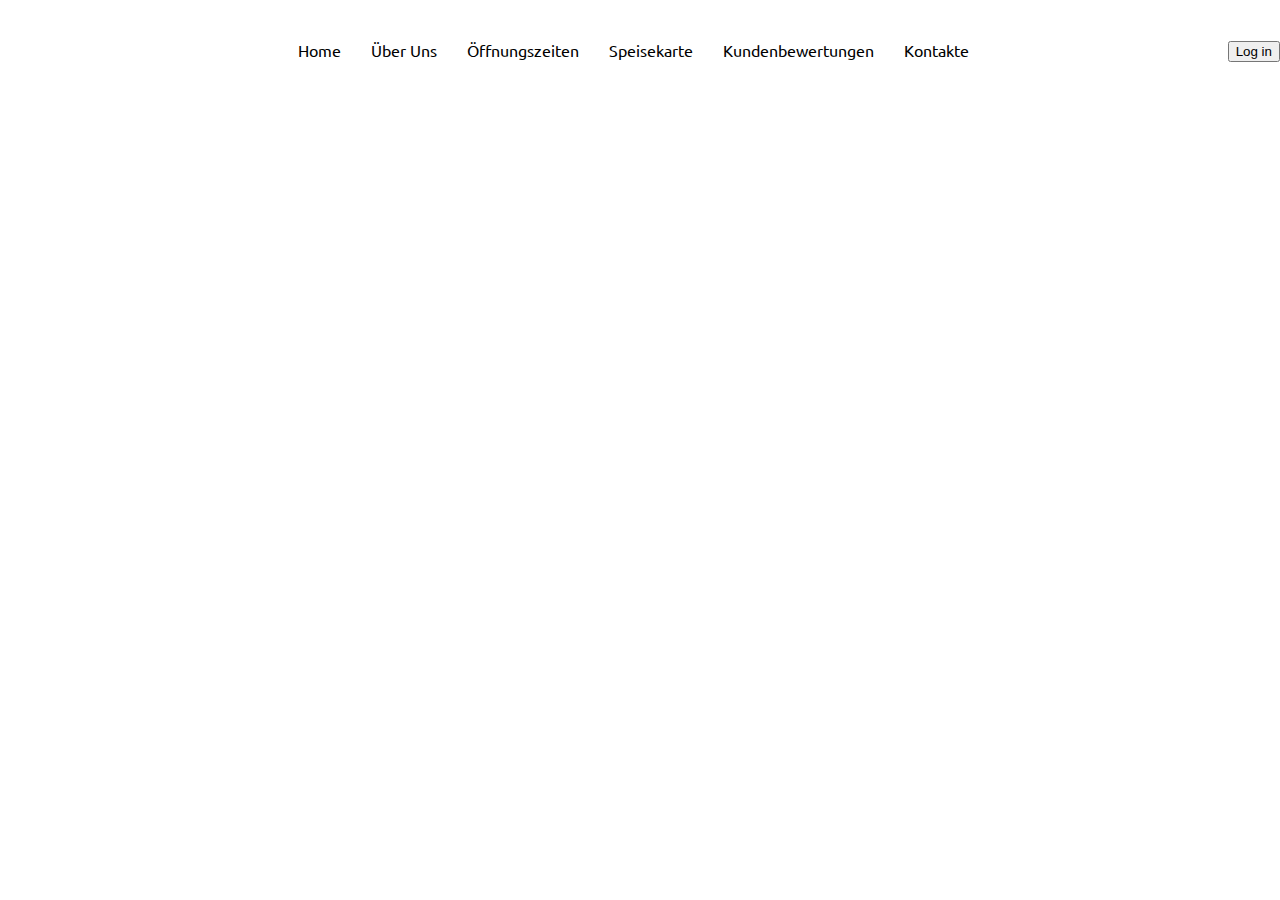
==== index.html @ 0bee8b0f "Update index.html" ====
<!DOCTYPE html>
<html lang="en">

<head>
    <meta charset="UTF-8">
    <meta name="viewport" content="width=device-width, initial-scale=1.0">
    <link href='https://unpkg.com/boxicons@2.1.4/css/boxicons.min.css' rel='stylesheet'>
    <link rel="stylesheet" href="style.css">
    <title>Projekt - CodyAnis</title>
</head>

<body>
    <div class="container">
        <div class="header">
            <div class="logo">

            </div>
            <div class="categories">
                <ul type="none">
                    <li class="categorie"><a href="#">Home</a></li>
                    <li class="categorie"><a href="#">Über Uns</a></li>
                    <li class="categorie"><a href="#">Öffnungszeiten</a></li>
                    <li class="categorie"><a href="#">Speisekarte</a></li>
                    <li class="categorie"><a href="#">Kundenbewertungen</a></li>
                    <li class="categorie"><a href="#">Kontakte</a></li>
                </ul>
            </div>
            <div class="Profil">
                <button><img src="" id="login">Log in</button>
            </div>
        </div>
    </div>
</body>

</html>
---- style.css ----
@import url('https://fonts.googleapis.com/css2?family=Ubuntu:ital,wght@0,300;0,400;0,500;0,700;1,300;1,400;1,500;1,700&display=swap');
body{
    margin:0;
    padding:0;
    box-sizing:border-box;
    font-family:'Ubuntu', sans-serif;
}

:root {
    --gold: #F2B755;
    --gray: #222222;
}


.container{
    height:100%;
    width:100%;
}

/*header*/

.header{
    display:flex;
    flex-direction:row;
    align-items:center;
    justify-content:space-between;
    height:100px;
    width:100%;
}

.header>.categories{
    display:flex;
    flex-direction:row;
}

.header>.categories>ul{
    display:flex;
    flex-direction:row;
}

.header>.categories>ul>li>a{
    padding:0px 15px;
    color:black;
    text-decoration:none;
}
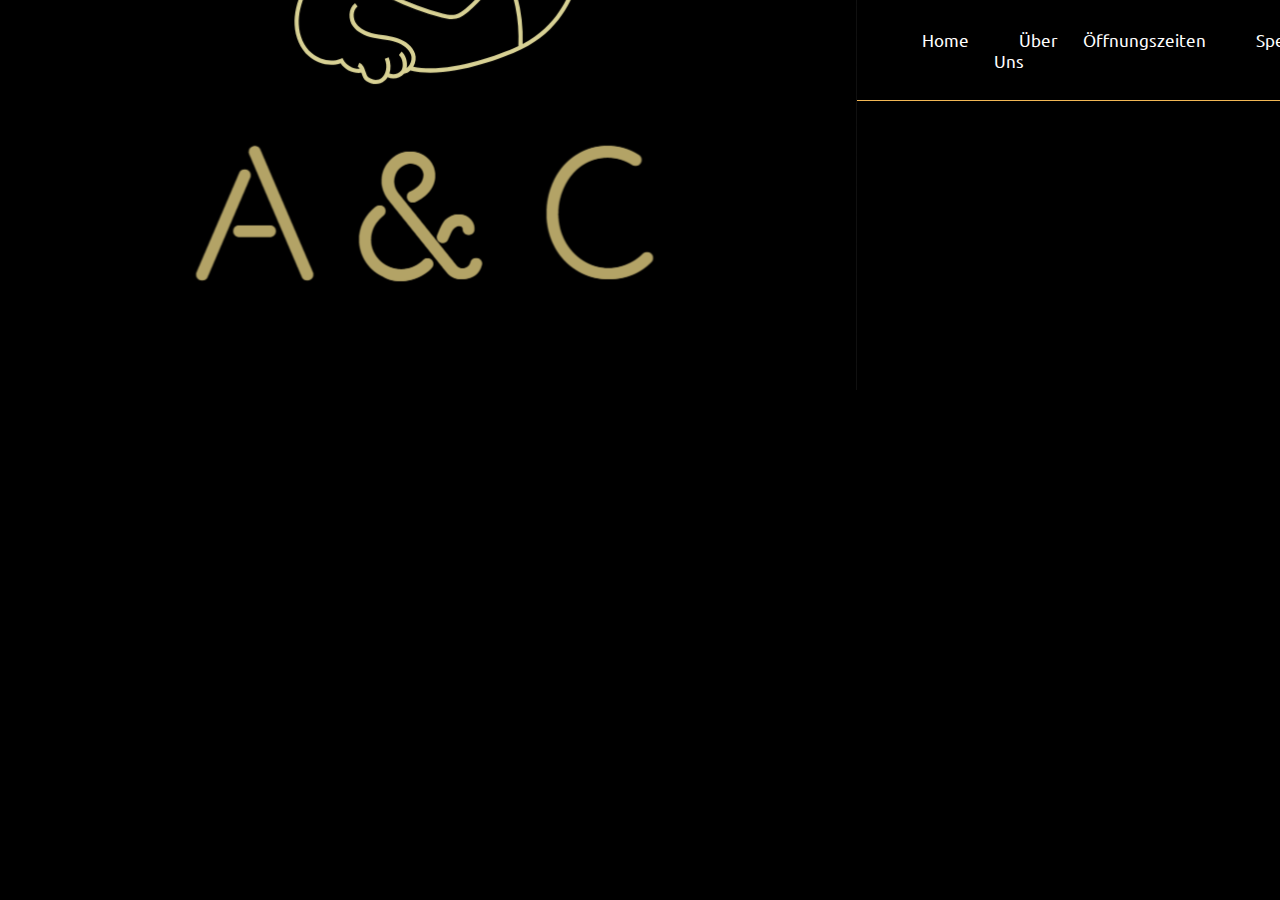
==== commit c62dc43b: "Update index.html" ====
--- a/index.html
+++ b/index.html
@@ -13,7 +13,7 @@
     <div class="container">
         <div class="header">
             <div class="logo">
-
+                <img src="logo.png">
             </div>
             <div class="categories">
                 <ul type="none">
--- a/style.css
+++ b/style.css
@@ -4,13 +4,14 @@
     padding:0;
     box-sizing:border-box;
     font-family:'Ubuntu', sans-serif;
+    background-color:black;
+    color:white;
 }
 
 :root {
     --gold: #F2B755;
     --gray: #222222;
 }
-
 
 .container{
     height:100%;
@@ -26,6 +27,7 @@
     justify-content:space-between;
     height:100px;
     width:100%;
+    border-bottom: #F2B755 solid 1.5px;
 }
 
 .header>.categories{
@@ -39,7 +41,41 @@
 }
 
 .header>.categories>ul>li>a{
-    padding:0px 15px;
-    color:black;
+    padding:0px 25px;
     text-decoration:none;
+    font-size:17px;
+    color:white;
 }
+
+.header>.categories>ul>li>a:first-child{
+    margin-left:0px;
+}
+
+.header>.categories>ul>li>a:last-child{
+    margin-right:0px;
+}
+
+
+.categories>ul>li>a:hover{
+    transition:all 3s;
+    color:#F2B755;
+    /*!!! transform: scale(1.25); geht hier nicht da du keine schrift scalen kannst sondern nur divs oder halt bildler*/
+}
+
+.Profil>button{
+    border-radius:15px;
+    margin-right: 15px;
+    padding:10px 15px;
+    font-size:17px;
+    border:solid 2px #F2B755;
+    color:white;
+    background-color:transparent;
+}
+
+.Profil>button:hover{
+    background-color:#F2B755;
+    transition:all 3s;
+    transform:scale(1.25);
+    font-weight:bold;
+
+}
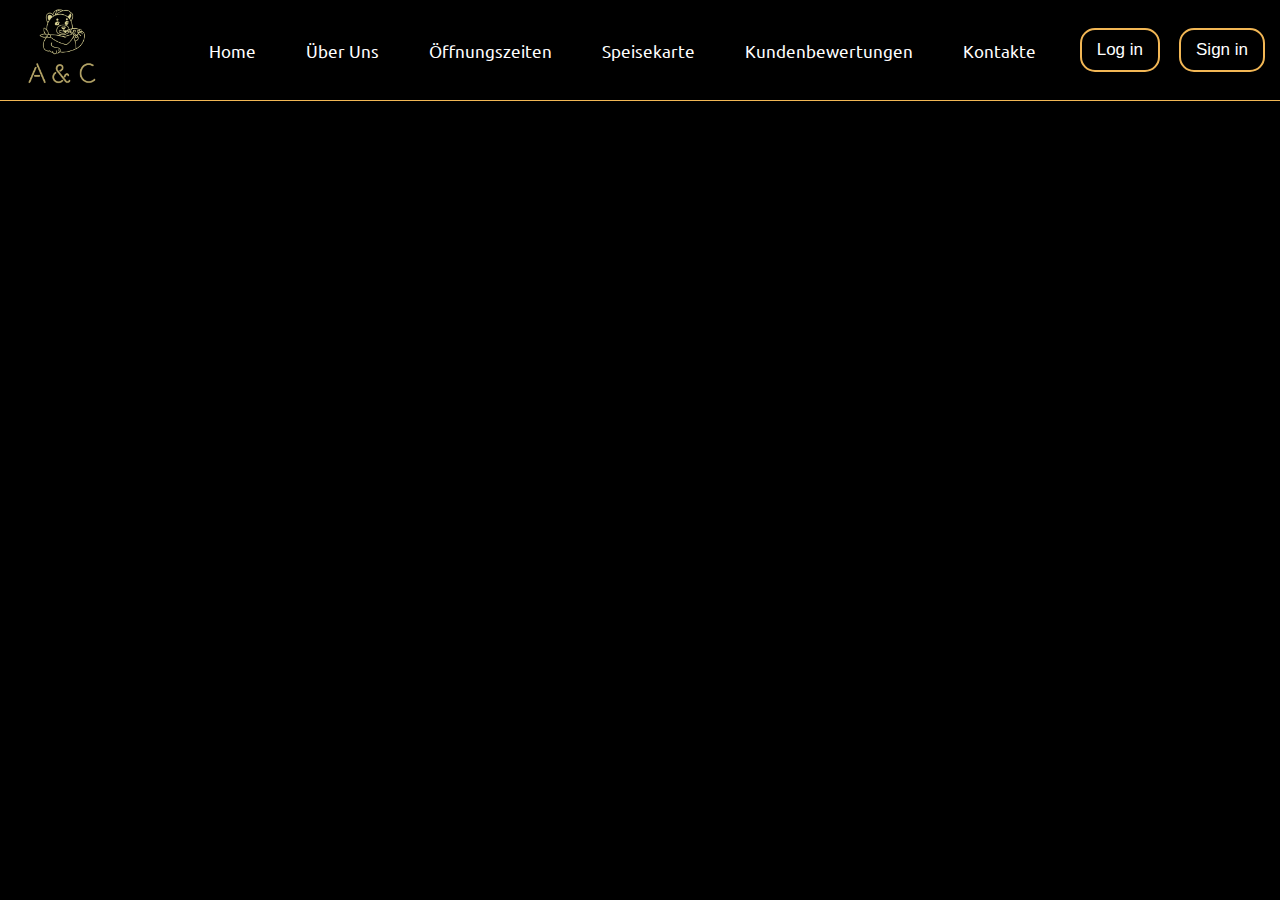
==== commit 461c1630: "Update index.html" ====
--- a/index.html
+++ b/index.html
@@ -26,7 +26,8 @@
                 </ul>
             </div>
             <div class="Profil">
-                <button><img src="" id="login">Log in</button>
+                <button id="login">Log in</button>
+                <button id="signin">Sign in</button>
             </div>
         </div>
     </div>
--- a/style.css
+++ b/style.css
@@ -28,6 +28,10 @@
     height:100px;
     width:100%;
     border-bottom: #F2B755 solid 1.5px;
+}
+
+.header>.logo>img{
+    height:100px;
 }
 
 .header>.categories{
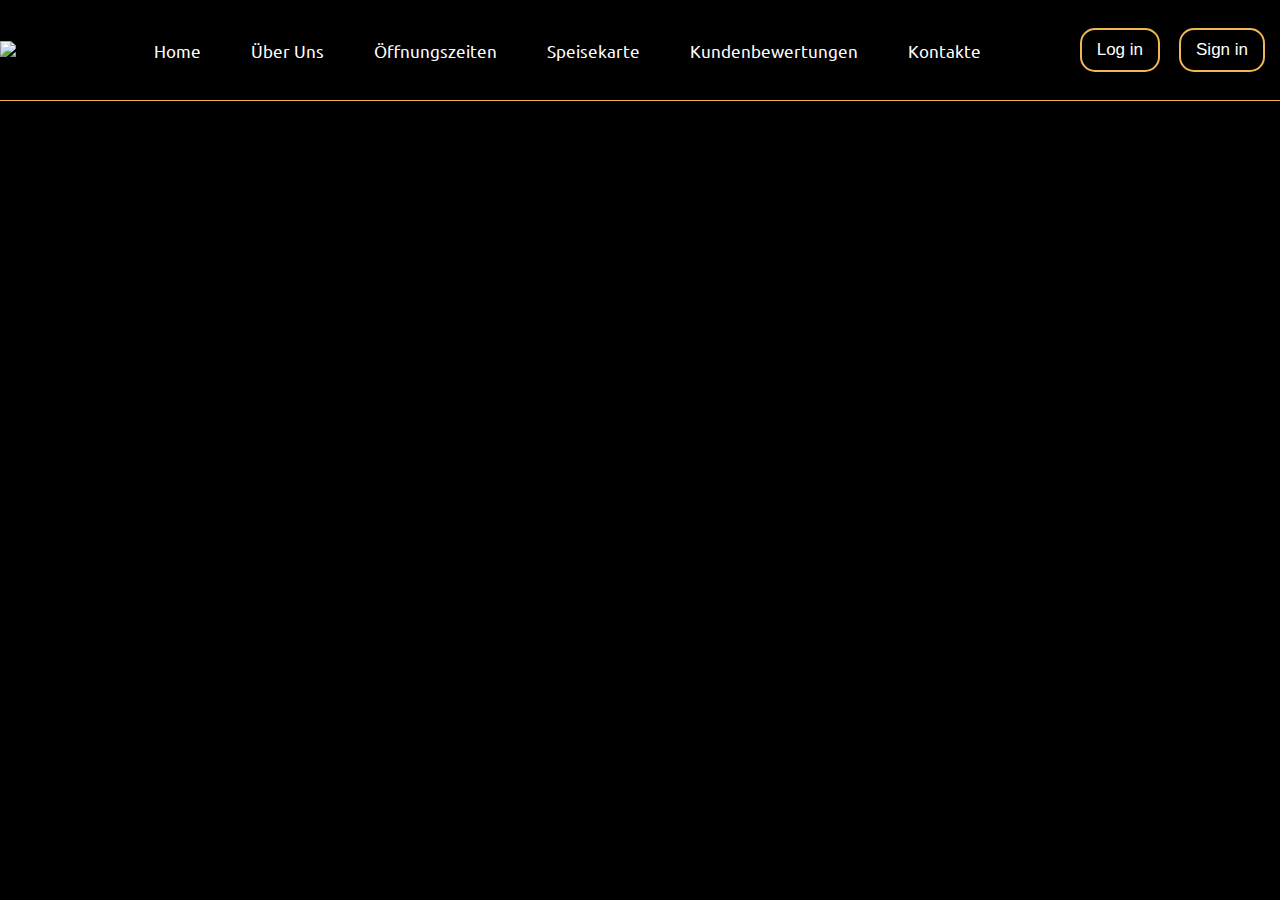
==== commit 096f9bcb: "Update index.html" ====
--- a/index.html
+++ b/index.html
@@ -13,7 +13,7 @@
     <div class="container">
         <div class="header">
             <div class="logo">
-                <img src="logo.png">
+                <img src="a&c-logo.png">
             </div>
             <div class="categories">
                 <ul type="none">
@@ -30,7 +30,11 @@
                 <button id="signin">Sign in</button>
             </div>
         </div>
+        <div class="home">
+
+        </div>
     </div>
+    <script src="script.js"></script>
 </body>
 
 </html>
--- a/style.css
+++ b/style.css
@@ -59,11 +59,14 @@
     margin-right:0px;
 }
 
+.header>.categories>ul>li:hover{
+    transition:all 2s;
+    transform:scale(1.35);
+}
 
 .categories>ul>li>a:hover{
     transition:all 3s;
     color:#F2B755;
-    /*!!! transform: scale(1.25); geht hier nicht da du keine schrift scalen kannst sondern nur divs oder halt bildler*/
 }
 
 .Profil>button{
@@ -81,5 +84,5 @@
     transition:all 3s;
     transform:scale(1.25);
     font-weight:bold;
-
+    border:none;
 }
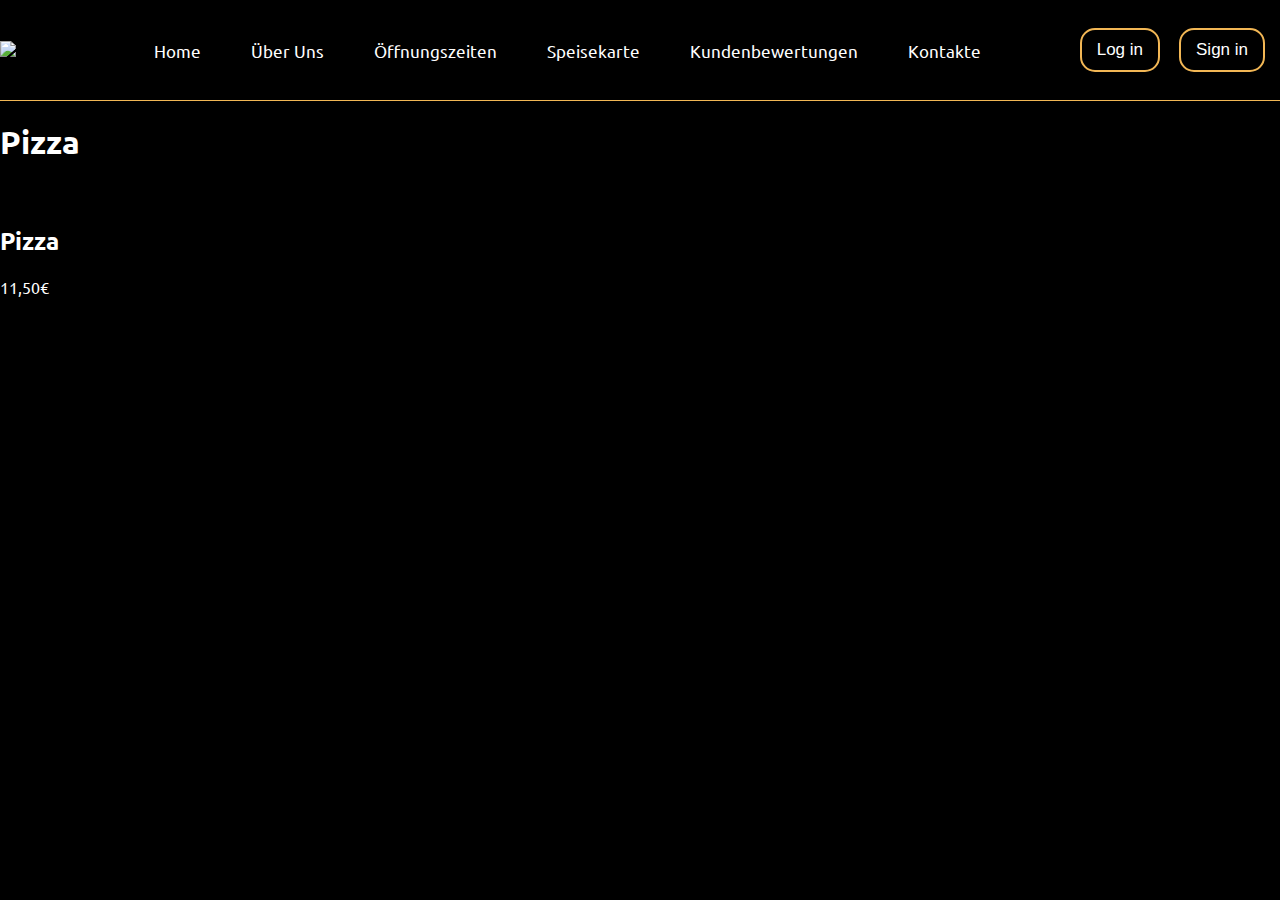
==== commit 856164cf: "Update index.html" ====
--- a/index.html
+++ b/index.html
@@ -20,7 +20,7 @@
                     <li class="categorie"><a href="#">Home</a></li>
                     <li class="categorie"><a href="#">Über Uns</a></li>
                     <li class="categorie"><a href="#">Öffnungszeiten</a></li>
-                    <li class="categorie"><a href="#">Speisekarte</a></li>
+                    <li class="categorie"><a href="#speisekarte">Speisekarte</a></li>
                     <li class="categorie"><a href="#">Kundenbewertungen</a></li>
                     <li class="categorie"><a href="#">Kontakte</a></li>
                 </ul>
@@ -30,9 +30,38 @@
                 <button id="signin">Sign in</button>
             </div>
         </div>
-        <div class="home">
-
-        </div>
+        <section id="speisekarte" class="speisekarte">
+            <div class="con">
+                <h1>Pizza</h1>
+                <div class="food-con">
+                    <div class="food">
+                        <img src="" alt="">
+                        <h2>Pizza</h2>
+                        <p>11,50€</p>
+                    </div>
+                    <div class="food">
+                        <img src="" alt="">
+                        <h2></h2>
+                        <p></p>
+                    </div>
+                    <div class="food">
+                        <img src="" alt="">
+                        <h2></h2>
+                        <p></p>
+                    </div>
+                    <div class="food">
+                        <img src="" alt="">
+                        <h2></h2>
+                        <p></p>
+                    </div>
+                    <div class="food">
+                        <img src="" alt="">
+                        <h2></h2>
+                        <p></p>
+                    </div>
+                </div>
+            </div>  
+        </section>
     </div>
     <script src="script.js"></script>
 </body>
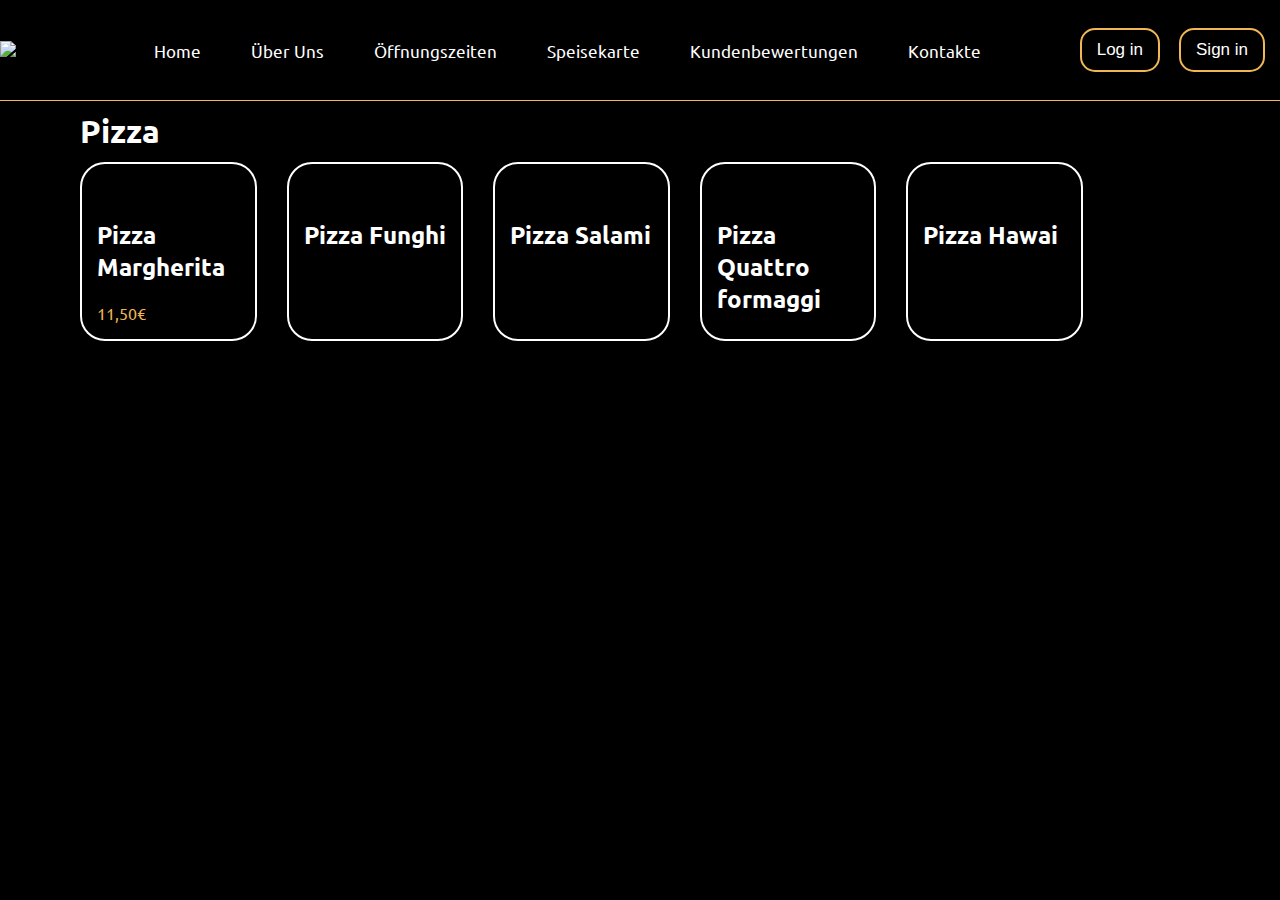
==== commit b68c69e2: "Update index.html" ====
--- a/index.html
+++ b/index.html
@@ -35,28 +35,28 @@
                 <h1>Pizza</h1>
                 <div class="food-con">
                     <div class="food">
-                        <img src="" alt="">
-                        <h2>Pizza</h2>
+                        <img src="pizza_marg.png" alt="">
+                        <h2>Pizza Margherita</h2>
                         <p>11,50€</p>
                     </div>
                     <div class="food">
                         <img src="" alt="">
-                        <h2></h2>
+                        <h2>Pizza Funghi</h2>
                         <p></p>
                     </div>
                     <div class="food">
                         <img src="" alt="">
-                        <h2></h2>
+                        <h2>Pizza Salami</h2>
                         <p></p>
                     </div>
                     <div class="food">
                         <img src="" alt="">
-                        <h2></h2>
+                        <h2>Pizza Quattro formaggi</h2>
                         <p></p>
                     </div>
                     <div class="food">
                         <img src="" alt="">
-                        <h2></h2>
+                        <h2>Pizza Hawai</h2>
                         <p></p>
                     </div>
                 </div>
--- a/style.css
+++ b/style.css
@@ -86,3 +86,47 @@
     font-weight:bold;
     border:none;
 }
+
+
+
+/*Speisekarte*/
+
+.speisekarte{
+    display:flex;
+    flex-direction:column;
+    margin-left:65px;
+}
+
+.speisekarte>.con{
+    display:flex;
+    flex-direction:column;
+    height:350px;
+    width:85%;
+    border-radius:25px;
+}
+
+.speisekarte>.con>h1{
+    margin-left:25px;
+    margin:10px 15px;
+    padding:0;
+}
+
+.speisekarte>.con>.food-con{
+    display:flex;
+    flex-direction:row;
+}
+
+.speisekarte>.con>.food-con>.food{
+    border:solid 2px white;
+    border-radius:25px;
+    width:250px;
+    height:75%;
+    padding:15px;
+    margin:55px 15px;
+    margin-top:0;
+    margin-bottom:0;
+}
+
+.speisekarte>.con>.food-con>.food>p{
+    color:#F2B755;
+}
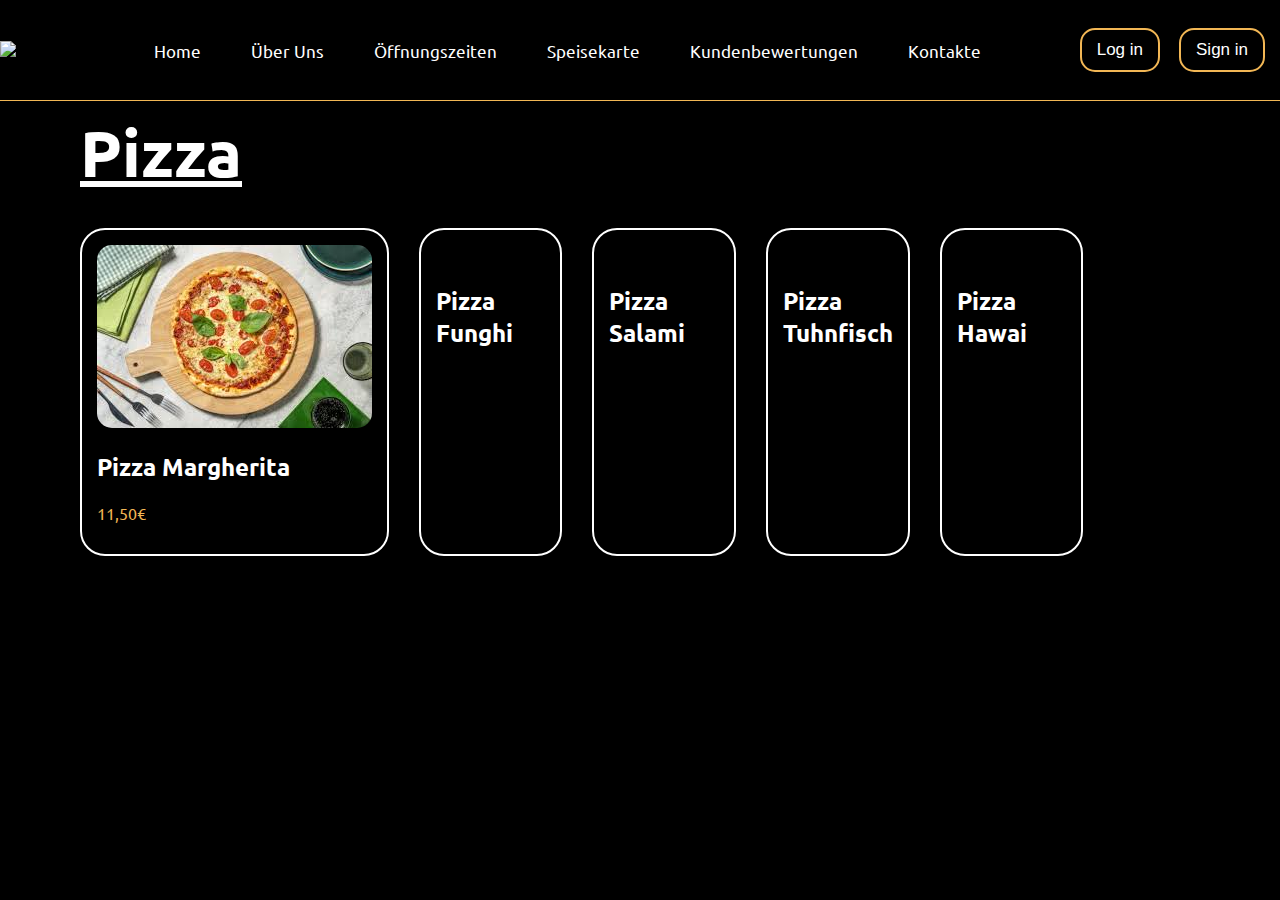
==== commit edef5620: "Update index.html" ====
--- a/index.html
+++ b/index.html
@@ -51,7 +51,7 @@
                     </div>
                     <div class="food">
                         <img src="" alt="">
-                        <h2>Pizza Quattro formaggi</h2>
+                        <h2>Pizza Tuhnfisch</h2>
                         <p></p>
                     </div>
                     <div class="food">
--- a/style.css
+++ b/style.css
@@ -106,6 +106,8 @@
 }
 
 .speisekarte>.con>h1{
+    font-size:65px;
+    text-decoration:underline;
     margin-left:25px;
     margin:10px 15px;
     padding:0;
@@ -114,17 +116,28 @@
 .speisekarte>.con>.food-con{
     display:flex;
     flex-direction:row;
+    margin-top:25px;
 }
 
 .speisekarte>.con>.food-con>.food{
     border:solid 2px white;
     border-radius:25px;
     width:250px;
-    height:75%;
     padding:15px;
     margin:55px 15px;
     margin-top:0;
     margin-bottom:0;
+    width:100%;
+}
+
+.speisekarte>.con>.food-con>.food:hover{
+    border:solid 2px #F2B755;
+    transition:all 1.5s ease-in-out;
+    transform:scale(1.15);
+}
+
+.speisekarte>.con>.food-con>.food>img{
+    border-radius:15px;
 }
 
 .speisekarte>.con>.food-con>.food>p{
